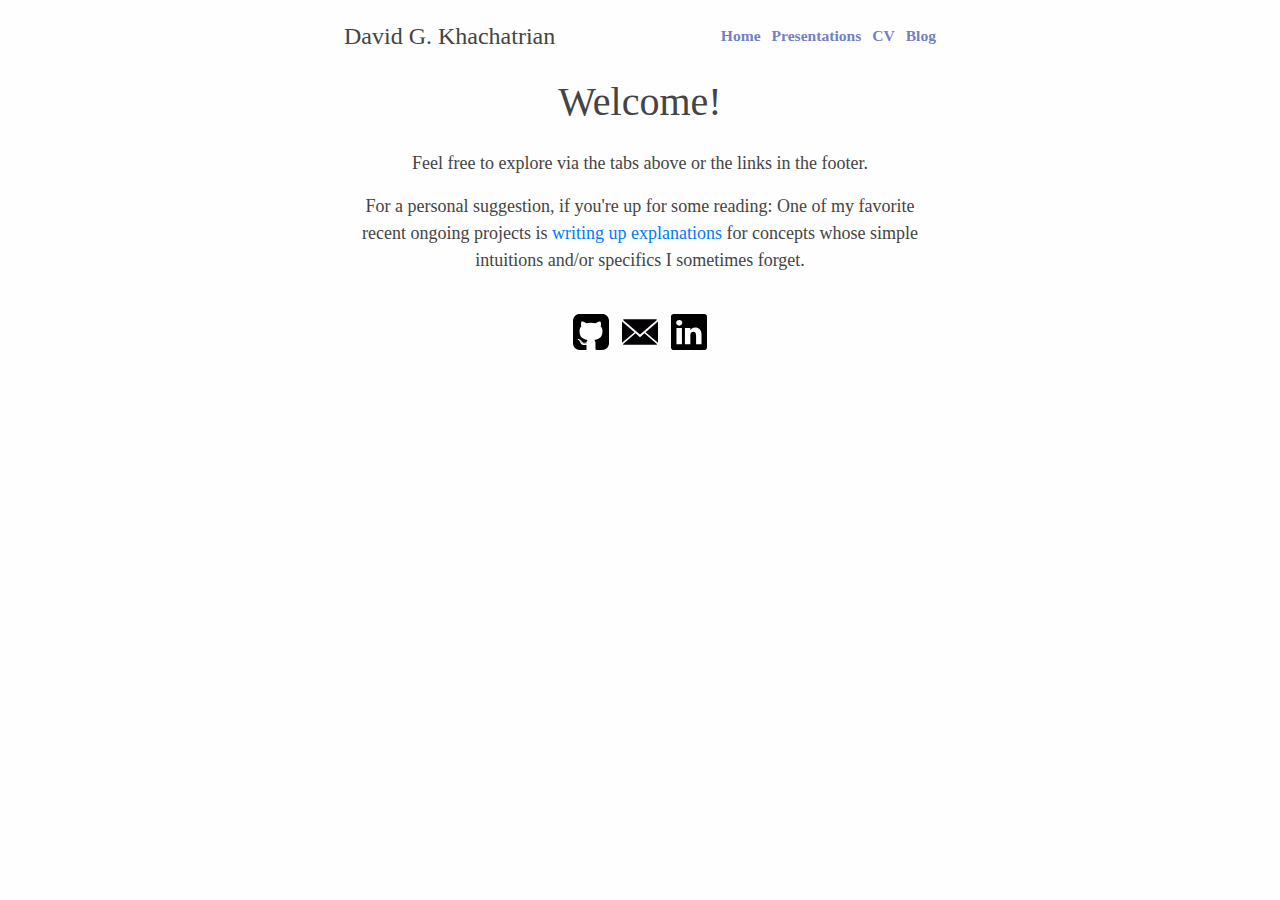
==== to_be_served/new_index.html @ 311b7c50 "Trying to refactor." ====
<!DOCTYPE html>
<html lang="en">
  <head>


    <meta http-equiv="Content-Type" content="text/html; charset=UTF-8">
    <meta http-equiv="X-UA-Compatible" content="IE=edge">
    <meta name="viewport" content="width=device-width, initial-scale=1">
    <!-- The above 3 meta tags *must* come first in the head; any other head content must come *after* these tags -->
    <meta name="description" content="DK's pocket of the Internet.">
    <meta name="author" content="David G. Khachatrian">
    <!-- <link rel="icon" href="http://getbootstrap.com/docs/3.3/favicon.ico"> -->

    <title>Home - davidkhachatrian.com</title>

    <!-- Bootstrap core CSS -->
    <link href="./css/bootstrap.min.css" rel="stylesheet">

    <!-- IE10 viewport hack for Surface/desktop Windows 8 bug -->
    <link href="./css/ie10-viewport-bug-workaround.css" rel="stylesheet">

    <!-- <link href="./css/pandoc.css" rel="stylesheet"> -->
    <link href="./css/manually-built-page.css" rel="stylesheet">

    <!-- <link href="./css/personal-website-fonts.css" rel="stylesheet"> -->
    <!-- <link href="./css/icons.css" rel="stylesheet"> -->



    <!-- HTML5 shim and Respond.js for IE8 support of HTML5 elements and media queries -->
    <!--[if lt IE 9]>
      <script src="https://oss.maxcdn.com/html5shiv/3.7.3/html5shiv.min.js"></script>
      <script src="https://oss.maxcdn.com/respond/1.4.2/respond.min.js"></script>
    <![endif]-->
  </head>

  <body>
    <!-- <p> Hello world! </p> -->
    <!-- <h1 class="center">PADDING</h1> -->
    <!-- <header> -->
        <!-- <div id="brand">David G. Khachatrian</div> -->
        <!-- <div id="navbar"> -->
            <!-- <div><a href='#'>A one</a></div> -->
            <!-- <div><a href='#'>And a two</a></div> -->
            <!-- <div><a href='#'>And a one two three</a></div> -->
        <!-- </div> -->
    <!-- </header> -->

<header class="wrapper container-fluid header">
    <div class="row align-items-center">
        <div class="h-100 col-auto mr-auto brand">
            David G. Khachatrian
        </div>
        <ul class="h-100 nav col-auto">
            <li><a href=".">Home</a></li>
            <li><a href="./presentations">Presentations</a></li>
            <li><a href="./cv">CV</a></li>
            <li><a href="./blog">Blog</a></li>
        </ul>
    </div>
</header>


<div class="container-fluid wrapper">
    <!-- <header class="container-fluid header">
        <div class="row align-items-center">
            <div class="h-100 col-auto mr-auto brand">
                David G. Khachatrian
            </div>
            <ul class="h-100 nav col-auto">
                <li><a href=".">Home</a></li>
                <li><a href="./presentations">Presentations</a></li>
                <li><a href="./cv">CV</a></li>
                <li><a href="./blog">Blog</a></li>
            </ul>
        </div>
    </header> -->
    <div class="container-fluid">
        <div class="row align-items-center">
            <h1 class="mx-auto pb-3">
                Welcome!
            </h1>
        </div>
        <div class="row justify-content-center main-message">
            <!-- <p class="main-message"> -->
            <p>
                <!-- (Trying out a new layout.) <br/>
                (Hopefully it works.) <br/> -->
                <!-- (And hope you enjoy your stay.) <br/> -->
                Feel free to explore via the tabs above or the links in the footer.
            </p>
        </div>
        <div class="row justify-content-center main-message">
            <p>
                For a personal suggestion, if you're up for some reading: One of my favorite recent ongoing projects is <a href="https://github.com/dkhachatrian/writeups">writing up explanations</a> for concepts whose simple intuitions and/or specifics I sometimes forget.<br/>
                
            </p>
            <!-- <p class="connected">
                They represent my more didactic blog posts, which may sometimes be more like reflections.
                A shame I didn't start earlier. Alas... -->
            <!-- <p class="start">
                Hi.
            </p> -->
        </div>
    </div>

</div>

<footer class="footer">
        <div class="container">
                <div class="row justify-content-center">
                    <div class="col-12">
                        <a href="https://github.com/dkhachatrian"><img class="logo" src="./img/github.svg"></a>
                        <a href="mailto:david@davidkhachatrian.com"><img class="logo" src="./img/mail-alt.svg"></a>
                        <a href="https://linkedin.com/in/dgkhach"><img class="logo" src="./img/linkedin.svg"></a>
                        <!-- <a href='#'><span class="icon-github"></span></a> -->
                    </div>
                </div>
        </div>
</footer>

  </body>
</html>
---- to_be_served/css/pandoc.css ----
/*
 * From: https://gist.github.com/killercup/5917178
 * '--css=/path/to/pandoc.css' should be part of the argv passed to pandoc 
 */

 html {
    font-size: 100%;
    overflow-y: scroll;
    -webkit-text-size-adjust: 100%;
    -ms-text-size-adjust: 100%;
    text-size-adjust: 100%;
  }
  
  body {
    color: #444;
    font-family: Georgia, Palatino, 'Palatino Linotype', Times, 'Times New Roman', serif;
    font-size: 12px;
    line-height: 1.7;
    padding: 1em;
    margin: auto;
    max-width: 42em;
    background: #fefefe;
  }
  
  a {
    color: #0645ad;
    text-decoration: none;
  }
  
  a:visited {
    color: #0b0080;
  }
  
  a:hover {
    color: #06e;
  }
  
  a:active {
    color: #faa700;
  }
  
  a:focus {
    outline: thin dotted;
  }
  
  *::-moz-selection {
    background: rgba(255, 255, 0, 0.3);
    color: #000;
  }
  
  *::selection {
    background: rgba(255, 255, 0, 0.3);
    color: #000;
  }
  
  a::-moz-selection {
    background: rgba(255, 255, 0, 0.3);
    color: #0645ad;
  }
  
  a::selection {
    background: rgba(255, 255, 0, 0.3);
    color: #0645ad;
  }
  
  p {
    margin: 1em 0;
  }
  
  img {
    max-width: 100%;
  }
  
  h1, h2, h3, h4, h5, h6 {
    color: #111;
    line-height: 125%;
    margin-top: 2em;
    font-weight: normal;
  }
  
  h4, h5, h6 {
    font-weight: bold;
  }
  
  h1 {
    font-size: 2.5em;
  }
  
  h2 {
    font-size: 2em;
  }
  
  h3 {
    font-size: 1.5em;
  }
  
  h4 {
    font-size: 1.2em;
  }
  
  h5 {
    font-size: 1em;
  }
  
  h6 {
    font-size: 0.9em;
  }
  
  blockquote {
    color: #666666;
    margin: 0;
    padding-left: 3em;
    border-left: 0.5em #EEE solid;
  }
  
  hr {
    display: block;
    height: 2px;
    border: 0;
    border-top: 1px solid #aaa;
    border-bottom: 1px solid #eee;
    margin: 1em 0;
    padding: 0;
  }
  
  pre, code, kbd, samp {
    color: #000;
    font-family: monospace, monospace;
    _font-family: 'courier new', monospace;
    font-size: 0.98em;
  }
  
  pre {
    white-space: pre;
    white-space: pre-wrap;
    word-wrap: break-word;
  }
  
  b, strong {
    font-weight: bold;
  }
  
  dfn {
    font-style: italic;
  }
  
  ins {
    background: #ff9;
    color: #000;
    text-decoration: none;
  }
  
  mark {
    background: #ff0;
    color: #000;
    font-style: italic;
    font-weight: bold;
  }
  
  sub, sup {
    font-size: 75%;
    line-height: 0;
    position: relative;
    vertical-align: baseline;
  }
  
  sup {
    top: -0.5em;
  }
  
  sub {
    bottom: -0.25em;
  }
  
  ul, ol {
    margin: 1em 0;
    padding: 0 0 0 2em;
  }
  
  li p:last-child {
    margin-bottom: 0;
  }
  
  ul ul, ol ol {
    margin: .3em 0;
  }
  
  dl {
    margin-bottom: 1em;
  }
  
  dt {
    font-weight: bold;
    margin-bottom: .8em;
  }
  
  dd {
    margin: 0 0 .8em 2em;
  }
  
  dd:last-child {
    margin-bottom: 0;
  }
  
  img {
    border: 0;
    -ms-interpolation-mode: bicubic;
    vertical-align: middle;
  }
  
  figure {
    display: block;
    text-align: center;
    margin: 1em 0;
  }
  
  figure img {
    border: none;
    margin: 0 auto;
  }
  
  figcaption {
    font-size: 0.8em;
    font-style: italic;
    margin: 0 0 .8em;
  }
  
  table {
    margin-bottom: 2em;
    border-bottom: 1px solid #ddd;
    border-right: 1px solid #ddd;
    border-spacing: 0;
    border-collapse: collapse;
  }
  
  table th {
    padding: .2em 1em;
    background-color: #eee;
    border-top: 1px solid #ddd;
    border-left: 1px solid #ddd;
  }
  
  table td {
    padding: .2em 1em;
    border-top: 1px solid #ddd;
    border-left: 1px solid #ddd;
    vertical-align: top;
  }
  
  .author {
    font-size: 1.2em;
    text-align: center;
  }
  
  @media only screen and (min-width: 480px) {
    body {
      font-size: 14px;
    }
  }
  @media only screen and (min-width: 768px) {
    body {
      font-size: 16px;
    }
  }
  @media print {
    * {
      background: transparent !important;
      color: black !important;
      filter: none !important;
      -ms-filter: none !important;
    }
  
    body {
      font-size: 12pt;
      max-width: 100%;
    }
  
    a, a:visited {
      text-decoration: underline;
    }
  
    hr {
      height: 1px;
      border: 0;
      border-bottom: 1px solid black;
    }
  
    a[href]:after {
      content: " (" attr(href) ")";
    }
  
    abbr[title]:after {
      content: " (" attr(title) ")";
    }
  
    .ir a:after, a[href^="javascript:"]:after, a[href^="#"]:after {
      content: "";
    }
  
    pre, blockquote {
      border: 1px solid #999;
      padding-right: 1em;
      page-break-inside: avoid;
    }
  
    tr, img {
      page-break-inside: avoid;
    }
  
    img {
      max-width: 100% !important;
    }
  
    @page :left {
      margin: 15mm 20mm 15mm 10mm;
  }
  
    @page :right {
      margin: 15mm 10mm 15mm 20mm;
  }
  
    p, h2, h3 {
      orphans: 3;
      widows: 3;
    }
  
    h2, h3 {
      page-break-after: avoid;
    }
  }
---- to_be_served/css/manually-built-page.css ----
@import url(c:\Users\David\Desktop\personal-website\to_be_served\css\bootstrap.min.css);
html {
  font-size: 100%;
  overflow-y: scroll;
  -webkit-text-size-adjust: 100%;
  -ms-text-size-adjust: 100%;
  text-size-adjust: 100%;
}

body {
  color: #444;
  font-family: Georgia, Palatino, 'Palatino Linotype', Times, 'Times New Roman', serif;
  font-size: 10px;
  line-height: 1em;
  padding: 1em;
  margin-bottom: 5vh;
  max-width: 100%;
  background-color: #fefefe;
}

.wrapper {
  width: 90%;
  padding: 1.5em;
}

.brand {
  font-size: 2em;
}

.header {
  padding-bottom: 3em;
}

.header > .row > ul > li {
  margin-left: 0.7em;
  font-weight: bold;
  font-size: 1.3em;
}

.header > .row > ul > li > a {
  color: rgba(51, 73, 170, 0.712);
}

.footer {
  width: 100%;
  bottom: 0;
  text-align: center;
  line-height: 5vh;
  height: 5vh;
}

.footer a {
  color: rgba(0, 0, 0, 0.733);
  font-size: 2em;
}

.footer .logo {
  width: 1.5em;
  height: 1.5em;
  margin: 0.2em;
}

.main-message {
  text-align: center;
  font-size: 1.5em;
  line-height: 1.5em;
}

.main-message > p.start {
  margin-bottom: 0;
}

.main-message p.connected {
  margin-top: 0.2em;
}

@media (min-width: 1200px) {
  .wrapper {
    width: 50%;
    padding: 1.5em;
  }
  body {
    font-size: 12px;
  }
}
/*# sourceMappingURL=manually-built-page.css.map */
---- to_be_served/css/personal-website-fonts.css ----
@font-face {
  font-family: 'personal-website-fonts';
  src: url('../font/personal-website-fonts.eot?50496775');
  src: url('../font/personal-website-fonts.eot?50496775#iefix') format('embedded-opentype'),
       url('../font/personal-website-fonts.woff2?50496775') format('woff2'),
       url('../font/personal-website-fonts.woff?50496775') format('woff'),
       url('../font/personal-website-fonts.ttf?50496775') format('truetype'),
       url('../font/personal-website-fonts.svg?50496775#personal-website-fonts') format('svg');
  font-weight: normal;
  font-style: normal;
}
/* Chrome hack: SVG is rendered more smooth in Windozze. 100% magic, uncomment if you need it. */
/* Note, that will break hinting! In other OS-es font will be not as sharp as it could be */
/*
@media screen and (-webkit-min-device-pixel-ratio:0) {
  @font-face {
    font-family: 'personal-website-fonts';
    src: url('../font/personal-website-fonts.svg?50496775#personal-website-fonts') format('svg');
  }
}
*/
 
 [class^="icon-"]:before, [class*=" icon-"]:before {
  font-family: "personal-website-fonts";
  font-style: normal;
  font-weight: normal;
  speak: none;
 
  display: inline-block;
  text-decoration: inherit;
  width: 1em;
  margin-right: .2em;
  text-align: center;
  /* opacity: .8; */
 
  /* For safety - reset parent styles, that can break glyph codes*/
  font-variant: normal;
  text-transform: none;
 
  /* fix buttons height, for twitter bootstrap */
  line-height: 1em;
 
  /* Animation center compensation - margins should be symmetric */
  /* remove if not needed */
  margin-left: .2em;
 
  /* you can be more comfortable with increased icons size */
  /* font-size: 120%; */
 
  /* Font smoothing. That was taken from TWBS */
  -webkit-font-smoothing: antialiased;
  -moz-osx-font-smoothing: grayscale;
 
  /* Uncomment for 3D effect */
  /* text-shadow: 1px 1px 1px rgba(127, 127, 127, 0.3); */
}
 
.icon-github:before { content: '\e800'; } /* '' */
.icon-gmail:before { content: '\e801'; } /* '' */
.icon-github-circled-alt2:before { content: '\f056'; } /* '' */
.icon-linkedin:before { content: '\f05c'; } /* '' */
.icon-mail-alt:before { content: '\f0e0'; } /* '' */
.icon-mail-squared:before { content: '\f199'; } /* '' */
.icon-git-squared:before { content: '\f1d2'; } /* '' */
.icon-github-squared:before { content: '\f300'; } /* '' */
---- to_be_served/css/icons.css ----
@import url(c:\Users\David\Desktop\personal-website\to_be_served\css\personal-website-fonts.css);
/* Personal additions */
/* As suggested in: https://stackoverflow.com/a/17561467
*  Removes margin when the the icon class is called on an <i> tag
* e.g., <i class="icon-..."></i>
*/
i[class^="icon-"]:before, i[class*=" icon-"]:before {
  margin: 0;
}
/*# sourceMappingURL=icons.css.map */
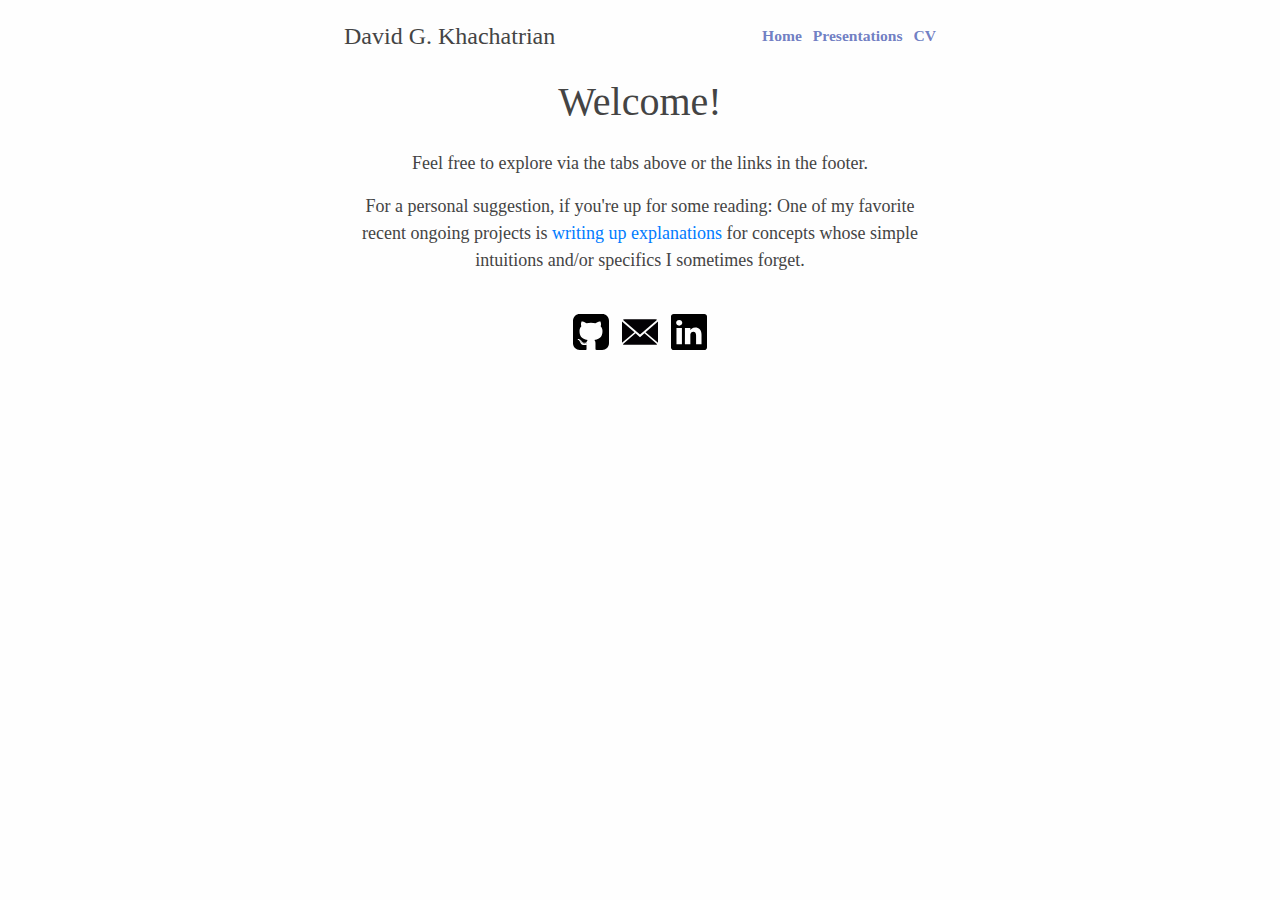
==== commit aab665dc: "Header collapses to two rows on small devices." ====
--- a/to_be_served/new_index.html
+++ b/to_be_served/new_index.html
@@ -46,7 +46,8 @@
         <!-- </div> -->
     <!-- </header> -->
 
-<header class="wrapper container-fluid header">
+    <!-- Header on larger viewports: One row -->
+<header class="wrapper container-fluid header d-none d-sm-block">
     <div class="row align-items-center">
         <div class="h-100 col-auto mr-auto brand">
             David G. Khachatrian
@@ -55,11 +56,25 @@
             <li><a href=".">Home</a></li>
             <li><a href="./presentations">Presentations</a></li>
             <li><a href="./cv">CV</a></li>
-            <li><a href="./blog">Blog</a></li>
+            <!-- <li><a href="./blog">Blog</a></li> -->
         </ul>
     </div>
 </header>
 
+<!-- Header on smaller viewports: Two stacked rows -->
+<header class="wrapper container-fluid header d-sm-none">
+    <div class="row flex-column align-items-center">
+        <div class="col-auto brand">
+            David G. Khachatrian
+        </div>
+        <ul class="h-100 nav col-auto">
+            <li><a href=".">Home</a></li>
+            <li><a href="./presentations">Presentations</a></li>
+            <li><a href="./cv">CV</a></li>
+            <!-- <li><a href="./blog">Blog</a></li> -->
+        </ul>
+    </div>
+</header>
 
 <div class="container-fluid wrapper">
     <!-- <header class="container-fluid header">
--- a/to_be_served/css/manually-built-page.css
+++ b/to_be_served/css/manually-built-page.css
@@ -25,10 +25,11 @@
 
 .brand {
   font-size: 2em;
+  height: 2em;
 }
 
 .header {
-  padding-bottom: 3em;
+  padding-bottom: 0.5em;
 }
 
 .header > .row > ul > li {
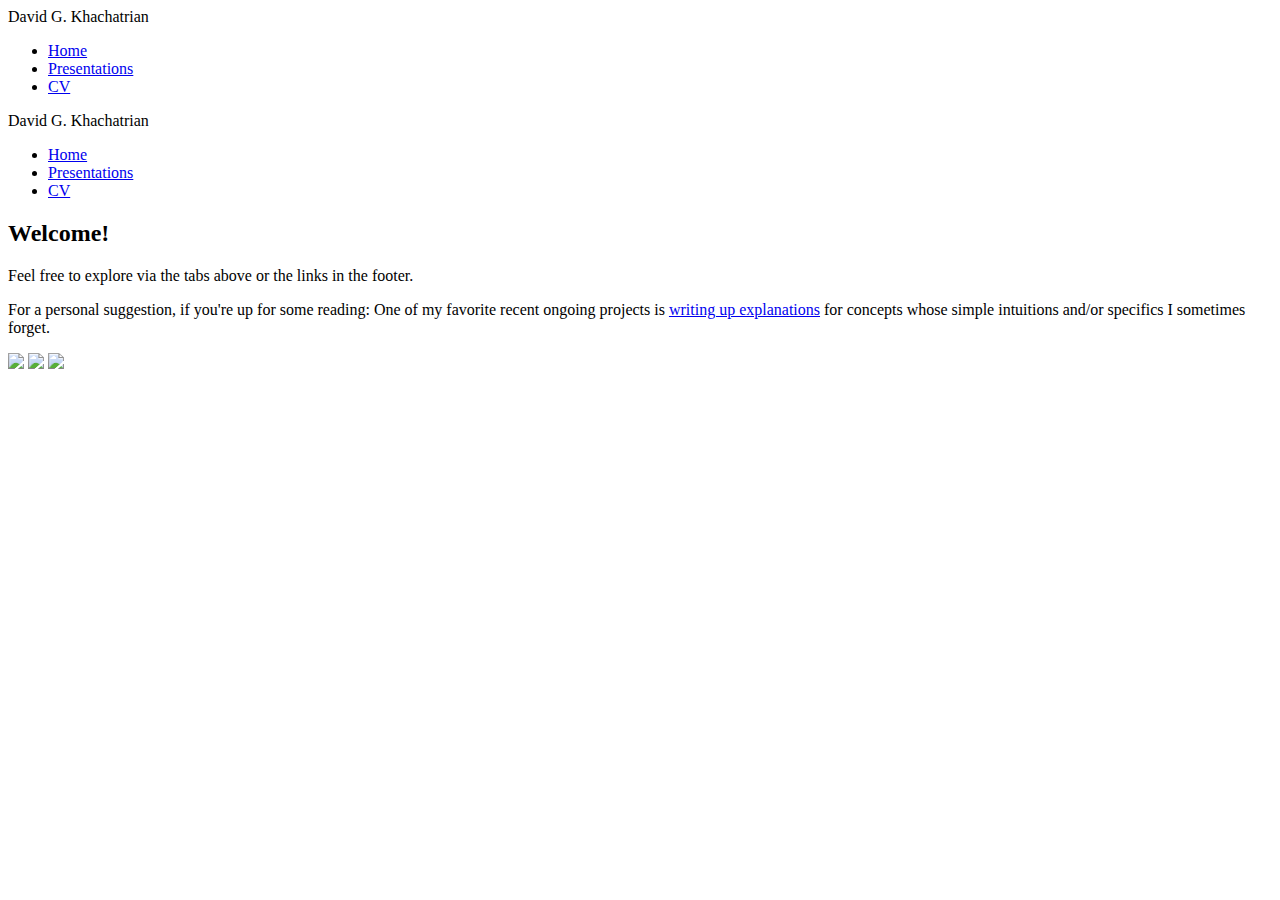
==== commit dbe44973: "Begin website building automation." ====
--- a/to_be_served/new_index.html
+++ b/to_be_served/new_index.html
@@ -14,13 +14,17 @@
     <title>Home - davidkhachatrian.com</title>
 
     <!-- Bootstrap core CSS -->
-    <link href="./css/bootstrap.min.css" rel="stylesheet">
+    <link href="/css/bootstrap.min.css" rel="stylesheet">
 
     <!-- IE10 viewport hack for Surface/desktop Windows 8 bug -->
-    <link href="./css/ie10-viewport-bug-workaround.css" rel="stylesheet">
+    <link href="/css/ie10-viewport-bug-workaround.css" rel="stylesheet">
 
     <!-- <link href="./css/pandoc.css" rel="stylesheet"> -->
-    <link href="./css/manually-built-page.css" rel="stylesheet">
+    <link href="/css/manually-built-page.css" rel="stylesheet">
+    <link href="/css/header.css" rel="stylesheet">
+    <link href="/css/footer.css" rel="stylesheet">
+    <link href="/css/wrapper.css" rel="stylesheet">
+
 
     <!-- <link href="./css/personal-website-fonts.css" rel="stylesheet"> -->
     <!-- <link href="./css/icons.css" rel="stylesheet"> -->
@@ -53,10 +57,10 @@
             David G. Khachatrian
         </div>
         <ul class="h-100 nav col-auto">
-            <li><a href=".">Home</a></li>
-            <li><a href="./presentations">Presentations</a></li>
-            <li><a href="./cv">CV</a></li>
-            <!-- <li><a href="./blog">Blog</a></li> -->
+            <li><a href="/">Home</a></li>
+            <li><a href="/presentations">Presentations</a></li>
+            <li><a href="/cv">CV</a></li>
+            <!-- <li><a href="/blog">Blog</a></li> -->
         </ul>
     </div>
 </header>
@@ -68,15 +72,15 @@
             David G. Khachatrian
         </div>
         <ul class="h-100 nav col-auto">
-            <li><a href=".">Home</a></li>
-            <li><a href="./presentations">Presentations</a></li>
-            <li><a href="./cv">CV</a></li>
-            <!-- <li><a href="./blog">Blog</a></li> -->
+            <li><a href="/">Home</a></li>
+            <li><a href="/presentations">Presentations</a></li>
+            <li><a href="/cv">CV</a></li>
+            <!-- <li><a href="/blog">Blog</a></li> -->
         </ul>
     </div>
 </header>
 
-<div class="container-fluid wrapper">
+<main class="container-fluid wrapper">
     <!-- <header class="container-fluid header">
         <div class="row align-items-center">
             <div class="h-100 col-auto mr-auto brand">
@@ -92,9 +96,9 @@
     </header> -->
     <div class="container-fluid">
         <div class="row align-items-center">
-            <h1 class="mx-auto pb-3">
+            <h2 class="mx-auto pb-3">
                 Welcome!
-            </h1>
+            </h2>
         </div>
         <div class="row justify-content-center main-message">
             <!-- <p class="main-message"> -->
@@ -119,15 +123,15 @@
         </div>
     </div>
 
-</div>
+</main>
 
 <footer class="footer">
         <div class="container">
                 <div class="row justify-content-center">
                     <div class="col-12">
-                        <a href="https://github.com/dkhachatrian"><img class="logo" src="./img/github.svg"></a>
-                        <a href="mailto:david@davidkhachatrian.com"><img class="logo" src="./img/mail-alt.svg"></a>
-                        <a href="https://linkedin.com/in/dgkhach"><img class="logo" src="./img/linkedin.svg"></a>
+                        <a href="https://github.com/dkhachatrian"><img class="logo" src="/img/github.svg"></a>
+                        <a href="mailto:david@davidkhachatrian.com"><img class="logo" src="/img/mail-alt.svg"></a>
+                        <a href="https://linkedin.com/in/dgkhach"><img class="logo" src="/img/linkedin.svg"></a>
                         <!-- <a href='#'><span class="icon-github"></span></a> -->
                     </div>
                 </div>
